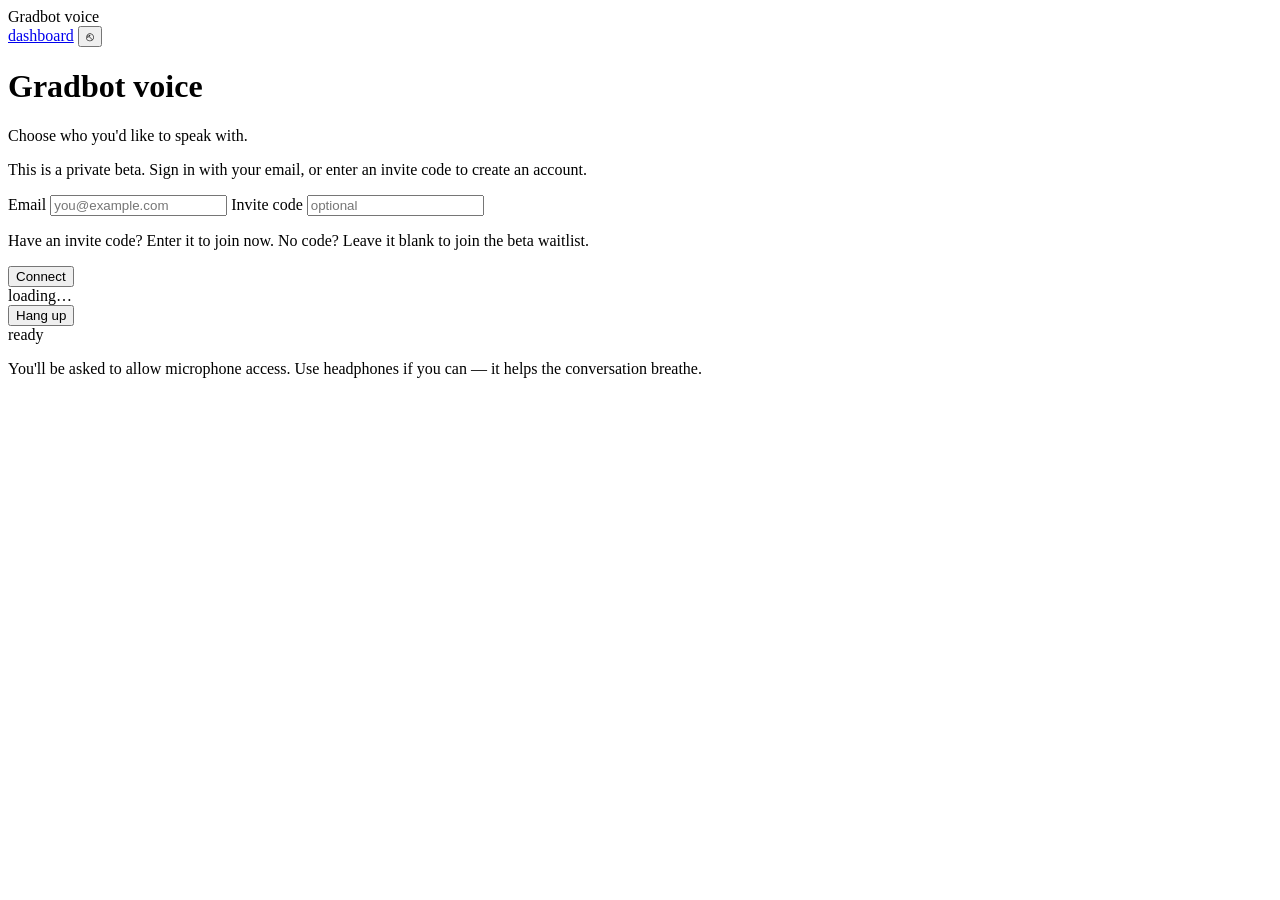
==== server/static/index.html @ 3534c68b "Bootstrap the gradbot twin of sceance Same product, same personas, same users, same Supabase databas" ====
<!doctype html>
<html lang="en">
<head>
  <meta charset="utf-8" />
  <meta name="viewport" content="width=device-width, initial-scale=1, viewport-fit=cover" />
  <title>Gradbot voice</title>
  <link rel="stylesheet" href="/style.css" />
  <!--
    gradbot's browser audio stack, served from the Python package at /static/js.
    These are plain globals, NOT ES modules — `type="module"` would put
    SyncedAudioPlayer in a module scope where app.js cannot see it. They must
    also load before app.js, which constructs the player on first call.
  -->
  <script src="/static/js/opus-encoder.js"></script>
  <script src="/static/js/audio-processor.js"></script>
  <script src="/static/js/synced-audio-player.js"></script>
</head>
<body>
  <header class="topbar">
    <div class="topbar-brand">Gradbot voice</div>
    <div class="topbar-right">
      <div id="auth-logged-in" class="auth-pill hidden">
        <span class="auth-username" id="auth-username"></span>
        <a id="auth-dashboard-link" href="/dashboard" class="hidden">dashboard</a>
        <button id="auth-logout" class="link-btn" title="Log out" aria-label="Log out">⎋</button>
      </div>
    </div>
  </header>

  <main>
    <h1>Gradbot voice</h1>
    <p class="intro">
      Choose who you'd like to speak with.
    </p>

    <form id="auth-form" class="auth-form hidden">
      <p class="intro">
        This is a private beta. Sign in with your email, or enter an invite
        code to create an account.
      </p>
      <label>
        <span>Email</span>
        <input id="auth-email-input" type="email" required autocomplete="email"
               placeholder="you@example.com" />
      </label>
      <label>
        <span>Invite code</span>
        <input id="auth-invite-input" type="text" autocomplete="off"
               autocapitalize="off" autocorrect="off" spellcheck="false"
               placeholder="optional" />
      </label>
      <p class="hint">
        Have an invite code? Enter it to join now. No code? Leave it blank to
        join the beta waitlist.
      </p>
      <button id="auth-submit" type="submit" class="primary">Connect</button>
      <div id="auth-status" class="status idle"></div>
    </form>

    <div id="auth-waitlist" class="auth-waitlist hidden"></div>

    <div id="agents" class="agents hidden">loading…</div>

    <button id="hangup-btn" class="secondary hidden">Hang up</button>

    <div id="status" class="status idle hidden">ready</div>

    <p class="note">
      You'll be asked to allow microphone access. Use headphones if you
      can — it helps the conversation breathe.
    </p>
  </main>

  <script type="module" src="/app.js"></script>
</body>
</html>
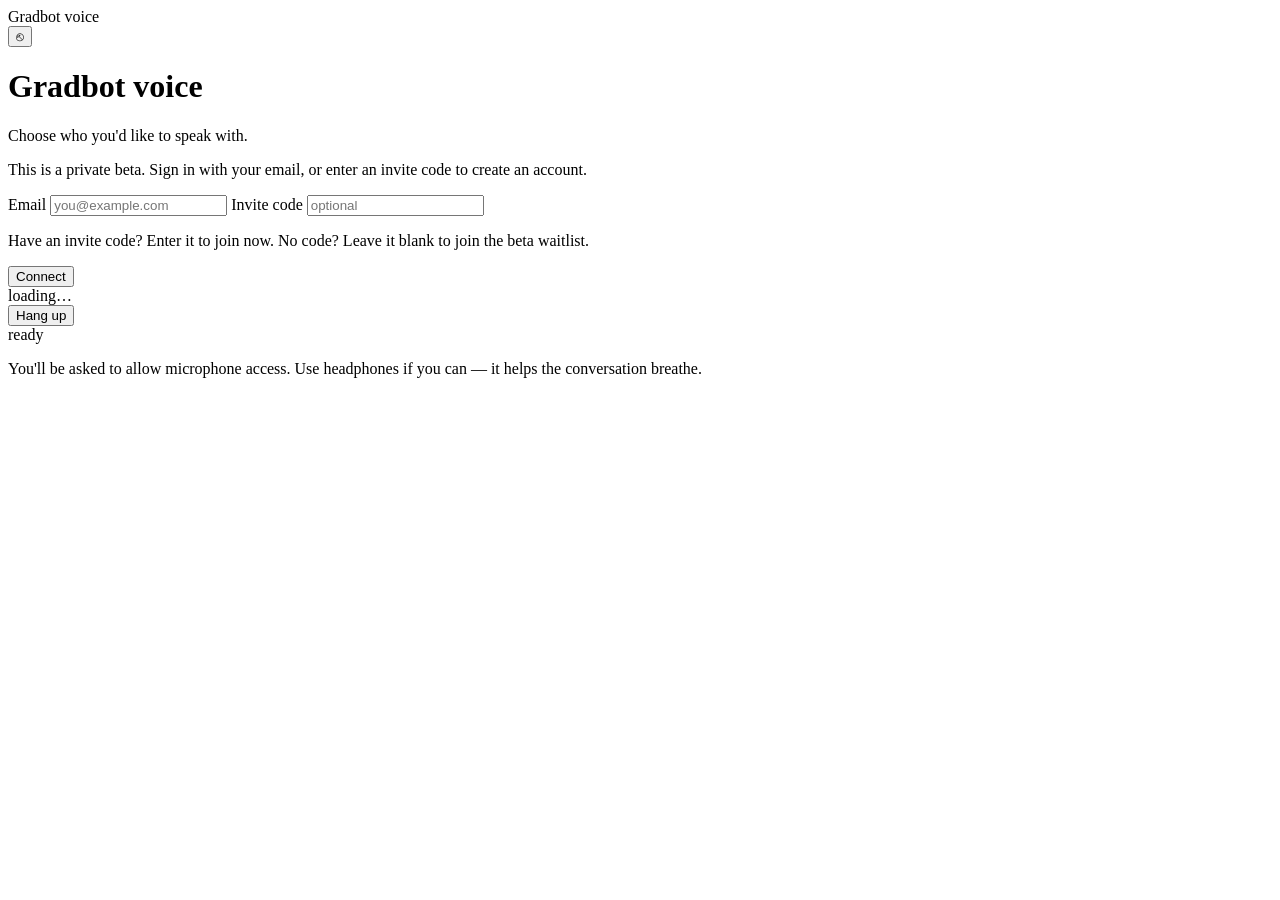
==== commit 3a8992f3: "Drop the dashboard: this app records, sceance monitors Removes the admin API, the /dashboard and /se" ====
--- a/server/static/index.html
+++ b/server/static/index.html
@@ -21,7 +21,6 @@
     <div class="topbar-right">
       <div id="auth-logged-in" class="auth-pill hidden">
         <span class="auth-username" id="auth-username"></span>
-        <a id="auth-dashboard-link" href="/dashboard" class="hidden">dashboard</a>
         <button id="auth-logout" class="link-btn" title="Log out" aria-label="Log out">⎋</button>
       </div>
     </div>
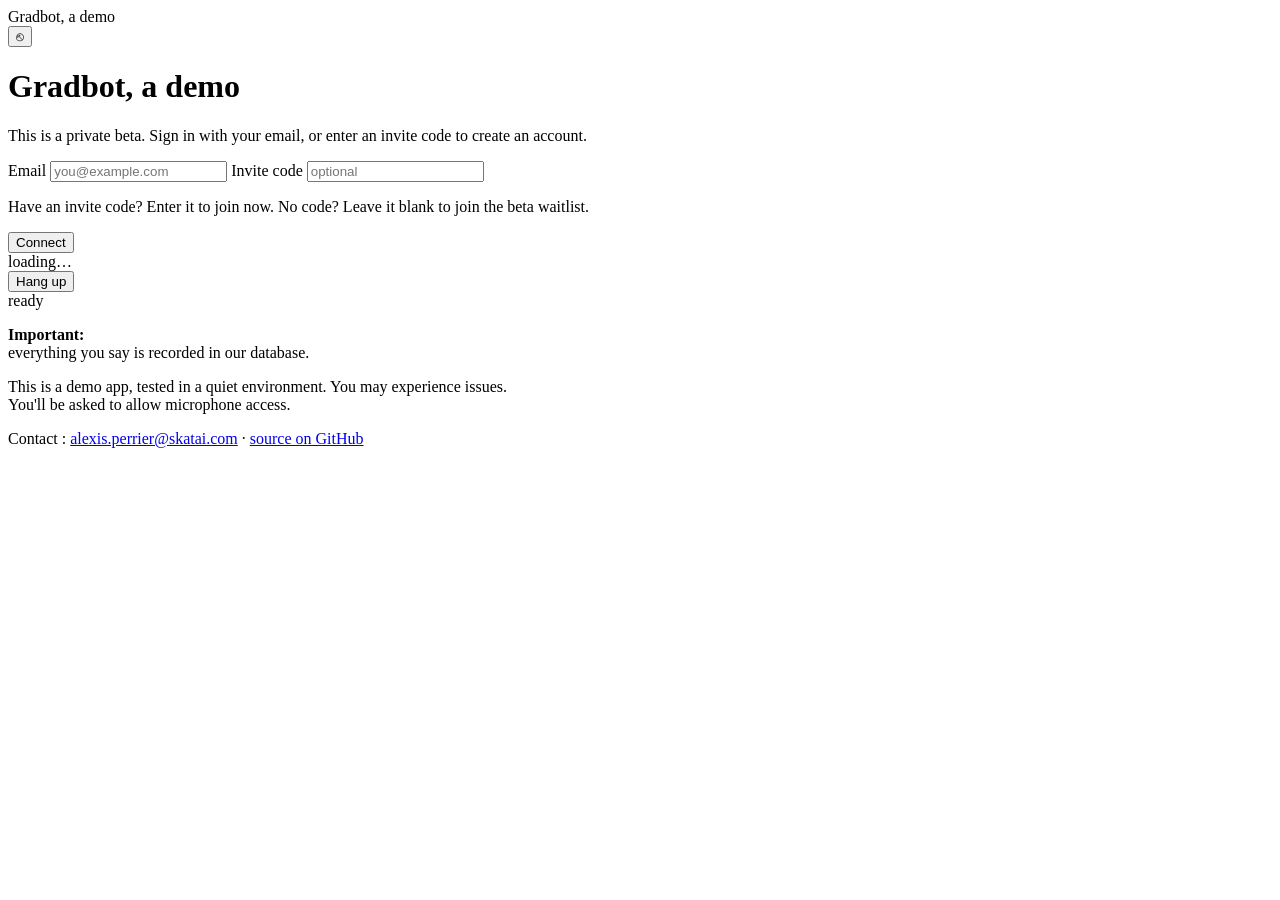
==== commit 5fb79471: "Show the recording notice only to signed-in callers The landing page now carries a consent notice — " ====
--- a/server/static/index.html
+++ b/server/static/index.html
@@ -3,7 +3,7 @@
 <head>
   <meta charset="utf-8" />
   <meta name="viewport" content="width=device-width, initial-scale=1, viewport-fit=cover" />
-  <title>Gradbot voice</title>
+  <title>Gradbot, a demo</title>
   <link rel="stylesheet" href="/style.css" />
   <!--
     gradbot's browser audio stack, served from the Python package at /static/js.
@@ -17,7 +17,7 @@
 </head>
 <body>
   <header class="topbar">
-    <div class="topbar-brand">Gradbot voice</div>
+    <div class="topbar-brand">Gradbot, a demo</div>
     <div class="topbar-right">
       <div id="auth-logged-in" class="auth-pill hidden">
         <span class="auth-username" id="auth-username"></span>
@@ -27,10 +27,7 @@
   </header>
 
   <main>
-    <h1>Gradbot voice</h1>
-    <p class="intro">
-      Choose who you'd like to speak with.
-    </p>
+    <h1>Gradbot, a demo</h1>
 
     <form id="auth-form" class="auth-form hidden">
       <p class="intro">
@@ -64,10 +61,26 @@
 
     <div id="status" class="status idle hidden">ready</div>
 
-    <p class="note">
-      You'll be asked to allow microphone access. Use headphones if you
-      can — it helps the conversation breathe.
-    </p>
+    <!-- Signed-in only. renderAuthState() toggles this with #agents, so the
+         sign-in form and the waitlist page stay clean. -->
+    <div id="signed-in-info" class="signed-in-info hidden">
+      <p class="recording-notice">
+        <strong>Important:</strong><br /> everything you say is recorded in
+        our database.
+      </p>
+      <p class="note">
+        This is a demo app, tested in a quiet environment. You may experience
+        issues.<br />
+        You'll be asked to allow microphone access.
+      </p>
+      <footer class="site-footer">
+        <p class="note">
+          Contact : <a href="mailto:alexis.perrier@skatai.com">alexis.perrier@skatai.com</a>
+          <span class="sep">·</span>
+          <a href="https://github.com/SkatAI/gradbot/" target="_blank" rel="noopener noreferrer">source on GitHub</a>
+        </p>
+      </footer>
+    </div>
   </main>
 
   <script type="module" src="/app.js"></script>
